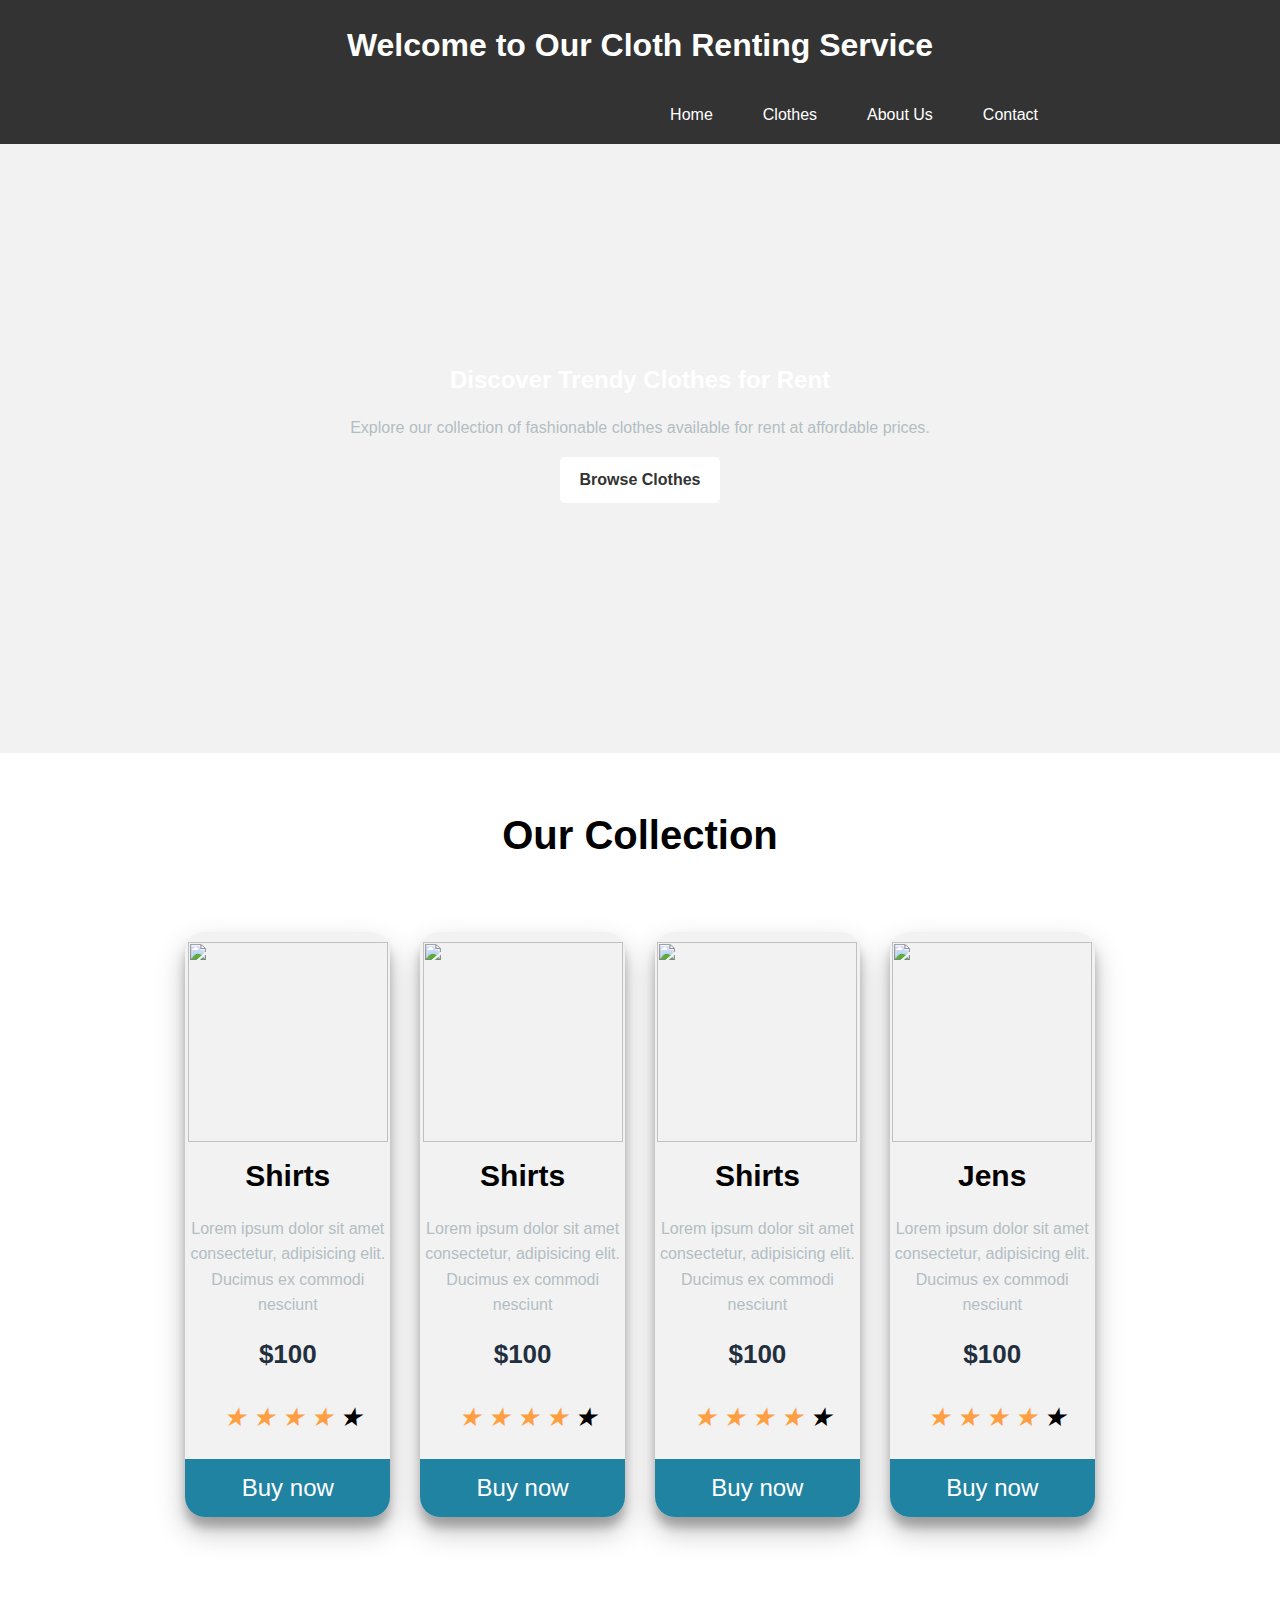
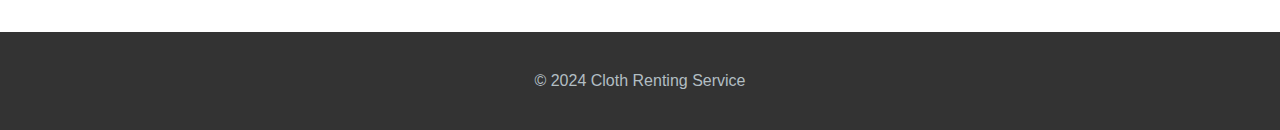
==== fashion.html @ 18aaa19e "Add files via upload" ====
<!DOCTYPE html>
<html lang="en">
<head>
  <meta charset="UTF-8">
  <meta name="viewport" content="width=device-width, initial-scale=1.0">
  <title>Cloth Renting Service</title>
  <link rel="stylesheet" href="fashion.css">
</head>
<body>
  <header>
    <div class="mainHead">  
       <h1>Welcome to Our Cloth Renting Service</h1>
      <nav>
        <ul>
          <li><a href="index.html">Home</a></li>
          <li><a href="#clothes">Clothes</a></li>
          <li><a href="#about">About Us</a></li>
          <li><a href="#contact">Contact</a></li>
        </ul>
      </nav>
    </div>
  </header>

  <section id="home" class="hero">
    <div class="Trend">
      <h2 id="hello">Discover Trendy Clothes for Rent</h2>
      <p>Explore our collection of fashionable clothes available for rent at affordable prices.</p>
  
      <a href="#clothes" class="cta-button">Browse Clothes</a>
    </div>
  </section>

  <section id="clothes">
    <div class="container1">
      <h2 style="display: flex; align-items: center; justify-content: center; font-size: 40px;color: 000000;margin-top: 0px;">Our Collection</h2>
      <div class="gallery">
        <div class="content">
            <img src="shirts.jpg">
            <h3>Shirts</h3>
            <p>Lorem ipsum dolor sit amet consectetur, adipisicing elit. Ducimus ex commodi nesciunt</p>
            <h6>$100</h6>
            <ul>
                <li><i class="fa fa-star checked">&#9733;</i></li>
                <li><i class="fa fa-star checked">&#9733;</i></li>
                <li><i class="fa fa-star checked">&#9733;</i></li>
                <li><i class="fa fa-star checked">&#9733;</i></li>
                <li><i class="fa fa-star">&#9733;</i></li>
            </ul>
            <button class="buy">Buy now</button>
        </div>
        <div class="content">
            <img src="SHIRTS2.jpg">
            <h3>Shirts</h3>
            <p>Lorem ipsum dolor sit amet consectetur, adipisicing elit. Ducimus ex commodi nesciunt</p>
            <h6>$100</h6>
            <ul>
                <li><i class="fa fa-star checked">&#9733;</i></li>
                <li><i class="fa fa-star checked">&#9733;</i></li>
                <li><i class="fa fa-star checked">&#9733;</i></li>
                <li><i class="fa fa-star checked">&#9733;</i></li>
                <li><i class="fa fa-star">&#9733;</i></li>
            </ul>
            <button class="buy">Buy now</button>
        </div>
        <div class="content">
            <img src="SHIRTS3.jpg">
            <h3>Shirts</h3>
            <p>Lorem ipsum dolor sit amet consectetur, adipisicing elit. Ducimus ex commodi nesciunt</p>
            <h6>$100</h6>
            <ul>
                <li><i class="fa fa-star checked">&#9733;</i></li>
                <li><i class="fa fa-star checked">&#9733;</i></li>
                <li><i class="fa fa-star checked">&#9733;</i></li>
                <li><i class="fa fa-star checked">&#9733;</i></li>
                <li><i class="fa fa-star">&#9733;</i></li>
            </ul>
            <button class="buy">Buy now</button>
        </div>
        <div class="content">
            <img src="jeNS.jpg">
            <h3>Jens</h3>
            <p>Lorem ipsum dolor sit amet consectetur, adipisicing elit. Ducimus ex commodi nesciunt</p>
            <h6>$100</h6>
            <ul>
                <li><i class="fa fa-star checked">&#9733;</i></li>
                <li><i class="fa fa-star checked">&#9733;</i></li>
                <li><i class="fa fa-star checked">&#9733;</i></li>
                <li><i class="fa fa-star checked">&#9733;</i></li>
                <li><i class="fa fa-star">&#9733;</i></li>
            </ul>
            <button class="buy">Buy now</button>
        </div>
    </div>


      
    </div>
  </section>
  <footer>
    <div class="container3">
      <p>&copy; 2024 Cloth Renting Service</p>
    </div>
  </footer>
</body>
</html>
---- fashion.css ----
body {
    font-family: 'Segoe UI', Tahoma, Geneva, Verdana, sans-serif;
    line-height: 1.6;
    margin: 0;
    padding: 0;
  font-family: sans-serif;
  background: #f2f2f2;
    /* background-color:#11de9d; */
  }
  
  /* .container {
    width: 80%;
    margin: 0 auto;
    display: flex;
    align-items: center;
    justify-content: center;
    justify-content: space-around;
  } */
  .container1,.container2,.container3{
    width: 80%;
    margin: 0 auto;
  }
  #home{
    background-image: url("shirts.jpg");
  }
  header {
    background-color: #333;
    color: #fff;
    padding: 20px 0;
  }
  
  header h1 {
    margin: 0;
    text-align: center;
  }
  
  nav ul {
    list-style: none;
    float: right;
    display: flex;
    
    
  }
  
  nav ul li {
    
    /* justify-content: center;
    align-items: center; */
    
    margin-right: 50px;
    align-items: end;
    margin-top: 10px;
  }
  
  nav ul li a {
    text-decoration: none;
    color: #fff;
  }
  
  .hero {
    background-image: url('background-image.jpg'); /* Add a background image for the hero section */
    background-size: cover;
    background-position: center;
    color: #fff;
    text-align: center;
    padding: 250px;
  }
  
  .hero h2 {
    margin-bottom: 0px;
  }
  
  .cta-button {
    display: inline-block;
    padding: 10px 20px;
    background-color: #fff;
    color: #333;
    text-decoration: none;
    font-weight: bold;
    border-radius: 5px;
    transition: background-color 0.3s ease;
  }
  
  .cta-button:hover {
    background-color: #333;
    color: #fff;
  }
  
  #clothes {
    padding: 50px 0;
    background-color: #ffffff;
    color:black;
  }
  
  .bg-light {
    background-color: #5c87f5;
  }
  
  footer {
    background-color: #333;
    color: #fff;
    text-align: center;
    padding: 20px 0;
  }

img{
    height: 300px;
    width: 300px;
}

/* .mainHead{
    text-align: center;
    margin-top: 0px;
} */
nav{
    width: 100%;
    float: right;
    background-color: #333;
}

img{
  height: 200px;
  width: 200px;
  text-align: center;
  margin: 0 auto;
  display: block;
}


h3{
  text-align: center;
  font-size: 30px;
  margin: 0;
  padding-top: 10px;
}

a{
  text-decoration: none;
}

.gallery{
  display: flex;
  flex-wrap: wrap;
  width: 100%;
  justify-content: center;
  align-items: center;
  margin: 50px 0px;
}

.content{
  width: 20%;
  margin: 15px;
  box-sizing: border-box;
  float: left;
  text-align: center;
  border-radius: 20px;
  cursor: pointer;
  padding-top: 10px;
  box-shadow: 0px 14px 28px rgba(0,0,0,0.25),0 10px 10px  rgba(0,0,0,0.22);
  transition: .4s;
  background: #f2f2f2;
}

.content:hover{
  box-shadow: 0 3px 6px rgba(0,0,0,0.16), 0 3px 6px rgba(0,0,0,0.23);
  transform: translate(0px,-8px);
}

p{
  text-align: center;
  color: #b2bec3;
  padding-top:0 8px;
}

h6{
  font-size: 26px;
  text-align: center;
  color: #222f3e;
  margin: 0;
}

ul{
  list-style: none;
  display: flex;
  align-items: center;
  justify-content: center;
  padding-top: 0;
  unicode-bidi: bidi-override;
  direction: ltr;
  margin-right: 15%;
}

li{
  padding-top: 5px;
}

.fa{
  font-size: 26px;
  transition: .4s;
  margin: 3px;
  text-align: center;
  /* display: flex;
  align-items: center;
  justify-content: center;   */
}

.checked{
  color: #ff9f43;
}

.fa:hover{
  transform: scale(1.3);
  transition: 0.6s;

}

button{
  text-align: center;
  font-size: 24px;
  color: #fff;
  width: 100%;
  padding: 15px;
  border: 0;
  outline: none;
  cursor: pointer;
  margin-top: 5px;
  border-bottom-right-radius:20px;
  border-bottom-left-radius: 20px;
}

.buy{
  background: #2183a2;
}

@media(max-width:1000px){
  .content{
    width: 45%;
  }
}

@media(max-width:750px){
  .content{
    width:100%
  }
}
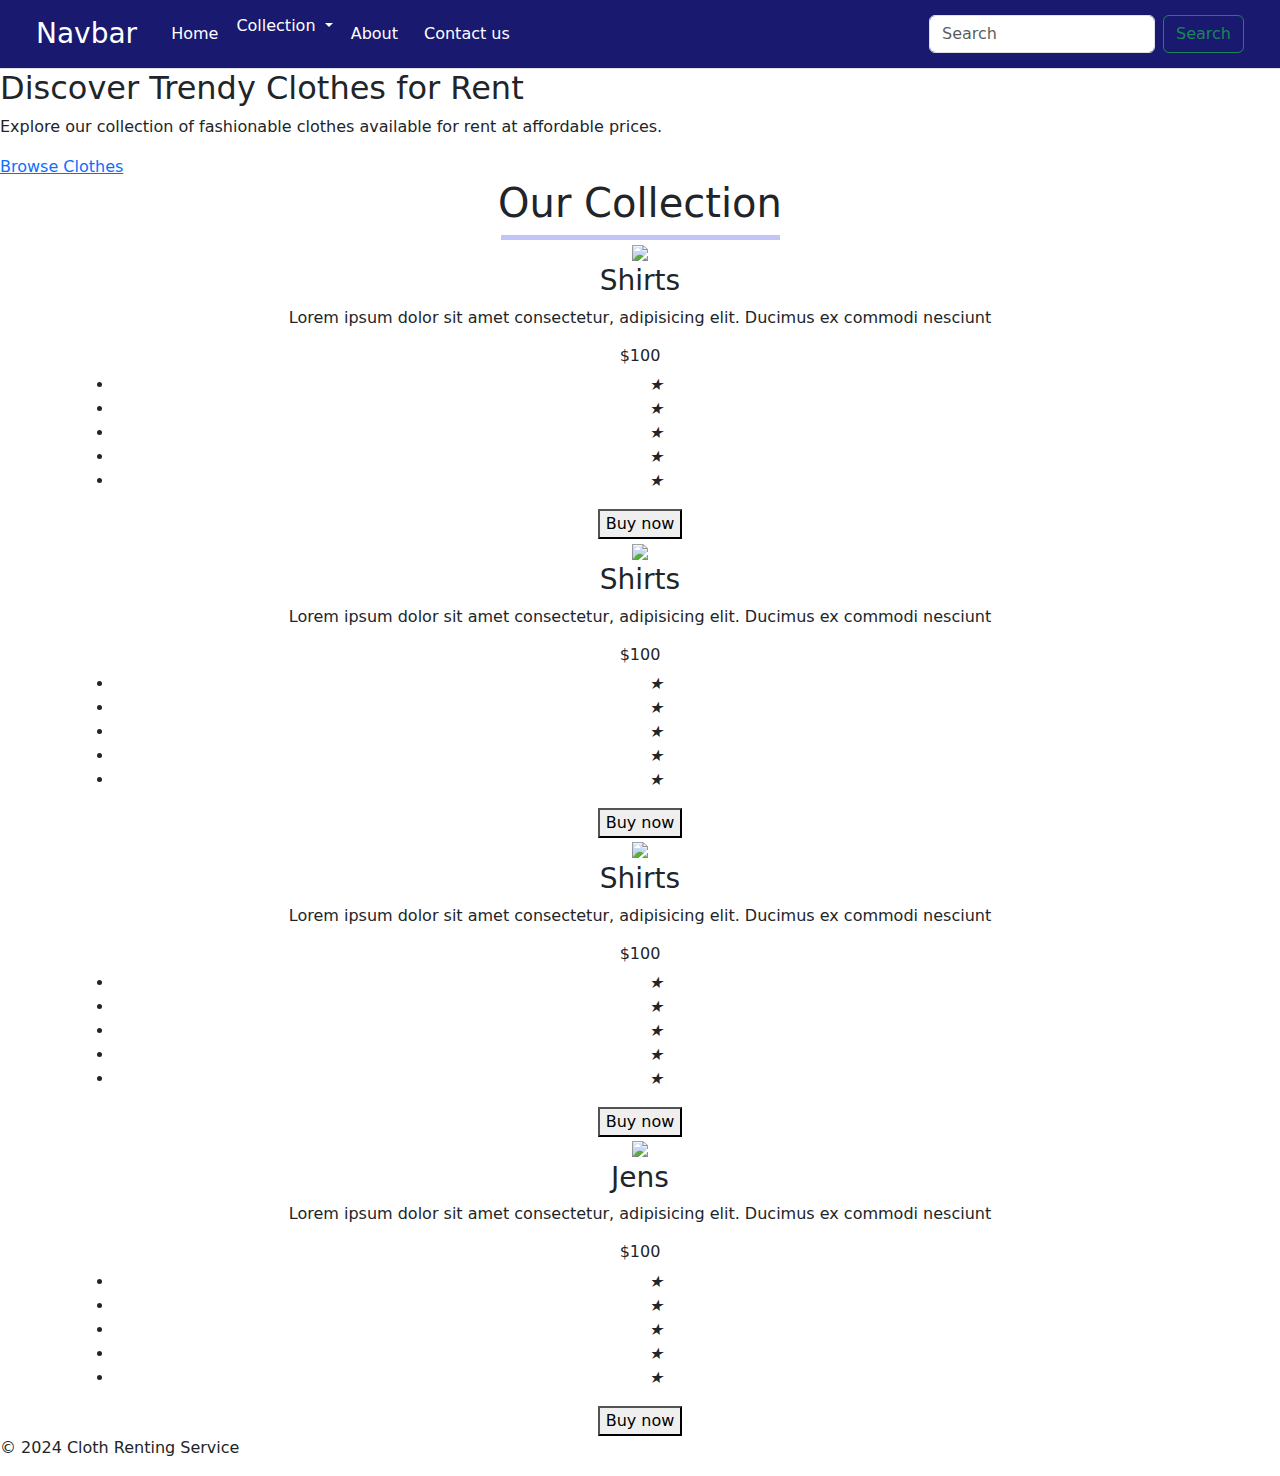
==== commit ead5d9ba: "Add files via upload" ====
--- a/fashion.html
+++ b/fashion.html
@@ -4,22 +4,112 @@
   <meta charset="UTF-8">
   <meta name="viewport" content="width=device-width, initial-scale=1.0">
   <title>Cloth Renting Service</title>
-  <link rel="stylesheet" href="fashion.css">
+  <link rel="stylesheet" href="index2.css">
+  <link href="https://cdn.jsdelivr.net/npm/bootstrap@5.3.3/dist/css/bootstrap.min.css" rel="stylesheet" integrity="sha384-QWTKZyjpPEjISv5WaRU9OFeRpok6YctnYmDr5pNlyT2bRjXh0JMhjY6hW+ALEwIH" crossorigin="anonymous">
+  <script src="https://cdn.jsdelivr.net/npm/bootstrap@5.3.3/dist/js/bootstrap.bundle.min.js" integrity="sha384-YvpcrYf0tY3lHB60NNkmXc5s9fDVZLESaAA55NDzOxhy9GkcIdslK1eN7N6jIeHz" crossorigin="anonymous"></script>
+  <style>
+    .dropdown-item:hover{
+  background-color: #2183a2;
+}
+.navbar.bg-body-tertiary {
+    background-color: #191970 !important;
+}
+
+
+
+.navbar-brand {
+    color: #fff; /* Change the color to your desired color */
+}
+
+.btn-outline-success:hover{
+background-color: #14248e;
+}
+.navbar-nav .nav-link {
+    position: relative;
+    text-decoration: none;
+    color: #fff; /* Set the default color of the text */
+    margin-left: 10px;
+}
+
+.navbar-nav .nav-link::after {
+    content: '';
+    position: absolute;
+    color: white !important;
+    bottom: 9px; /* Adjust the position of the underline */
+    left: 0;
+    width: 0;
+    height: 2px; /* Set the height of the underline */
+    background-color: #ffffff; /* Set the color of the underline */
+    transition: width 0.3s ease; /* Apply transition effect */
+}
+.nav-link:hover{
+  color: #fff !important;
+  font-size: 16px;
+}
+.nav-link1:hover{
+  color: #fff !important;
+  font-size: 18px;
+}
+.navbar-nav .nav-link:hover::after {
+    width: 100%; /* Expand the width of the underline on hover */
+    
+}
+
+.nav-link1{
+  text-decoration: none;
+  color: rgb(255, 255, 255);
+  margin-left: 10px;
+}
+@media(max-width:780px){
+  .navbar{
+    width:100%
+  }
+}
+
+  </style>
 </head>
 <body>
-  <header>
-    <div class="mainHead">  
-       <h1>Welcome to Our Cloth Renting Service</h1>
-      <nav>
-        <ul>
-          <li><a href="index.html">Home</a></li>
-          <li><a href="#clothes">Clothes</a></li>
-          <li><a href="#about">About Us</a></li>
-          <li><a href="#contact">Contact</a></li>
-        </ul>
-      </nav>
-    </div>
-  </header>
+    <nav class="navbar navbar-expand-lg bg-body-tertiary px-4 border-bottom">
+      <div class="container-fluid">
+        <a class="navbar-brand fs-3" href="#">Navbar</a>
+        <button class="navbar-toggler" type="button" data-bs-toggle="collapse" data-bs-target="#navbarSupportedContent" aria-controls="navbarSupportedContent" aria-expanded="false" aria-label="Toggle navigation">
+          <span class="navbar-toggler-icon"></span>
+        </button>
+        <div class="collapse navbar-collapse" id="navbarSupportedContent">
+          <ul class="navbar-nav me-auto mb-2 mb-lg-0">
+            <li class="nav-item">
+              <a class="nav-link" aria-current="page" href="#">Home</a>
+            </li>
+            <!-- <li class="nav-item">
+              <a class="nav-link" href="#">Link</a>
+            </li> -->
+            <li class="nav-item dropdown">
+              <a class="nav-link1 dropdown-toggle" href="#" role="button" data-bs-toggle="dropdown" aria-expanded="false">
+                Collection
+              </a>
+              <ul class="dropdown-menu">
+                <li><a class="dropdown-item" href="#">Winter</a></li>
+                <li><a class="dropdown-item" href="#">Summer</a></li>
+                <li><a class="dropdown-item" href="#">Casual</a></li>
+                <li><a class="dropdown-item" href="#">Formals</a></li>
+                <li><hr class="dropdown-divider"></li>
+                <li><a class="dropdown-item" href="#">Want something else</a></li>
+              </ul>
+            </li>
+            <li class="nav-item">
+              <a class="nav-link" aria-current="page" href="#">About</a>
+            </li>
+            <li class="nav-item">
+              <a class="nav-link" aria-current="page" href="#">Contact us</a>
+            </li>
+          </ul>
+          <form class="d-flex" role="search">
+            <input class="form-control me-2" type="search" placeholder="Search" aria-label="Search">
+            <button class="btn btn-outline-success" type="submit">Search</button>
+          </form>
+        </div>
+      </div>
+    </nav>
 
   <section id="home" class="hero">
     <div class="Trend">
@@ -31,8 +121,8 @@
   </section>
 
   <section id="clothes">
-    <div class="container1">
-      <h2 style="display: flex; align-items: center; justify-content: center; font-size: 40px;color: 000000;margin-top: 0px;">Our Collection</h2>
+    <div class="container text-center">
+      <h2 style="display: flex; align-items: center; justify-content: center; font-size: 40px;color: 000000;margin-top: 0px;">Our Collection</h2><hr class="w-25 m-auto" style="border-top: 5px solid rgb(13, 20, 224);"/>
       <div class="gallery">
         <div class="content">
             <img src="shirts.jpg">
